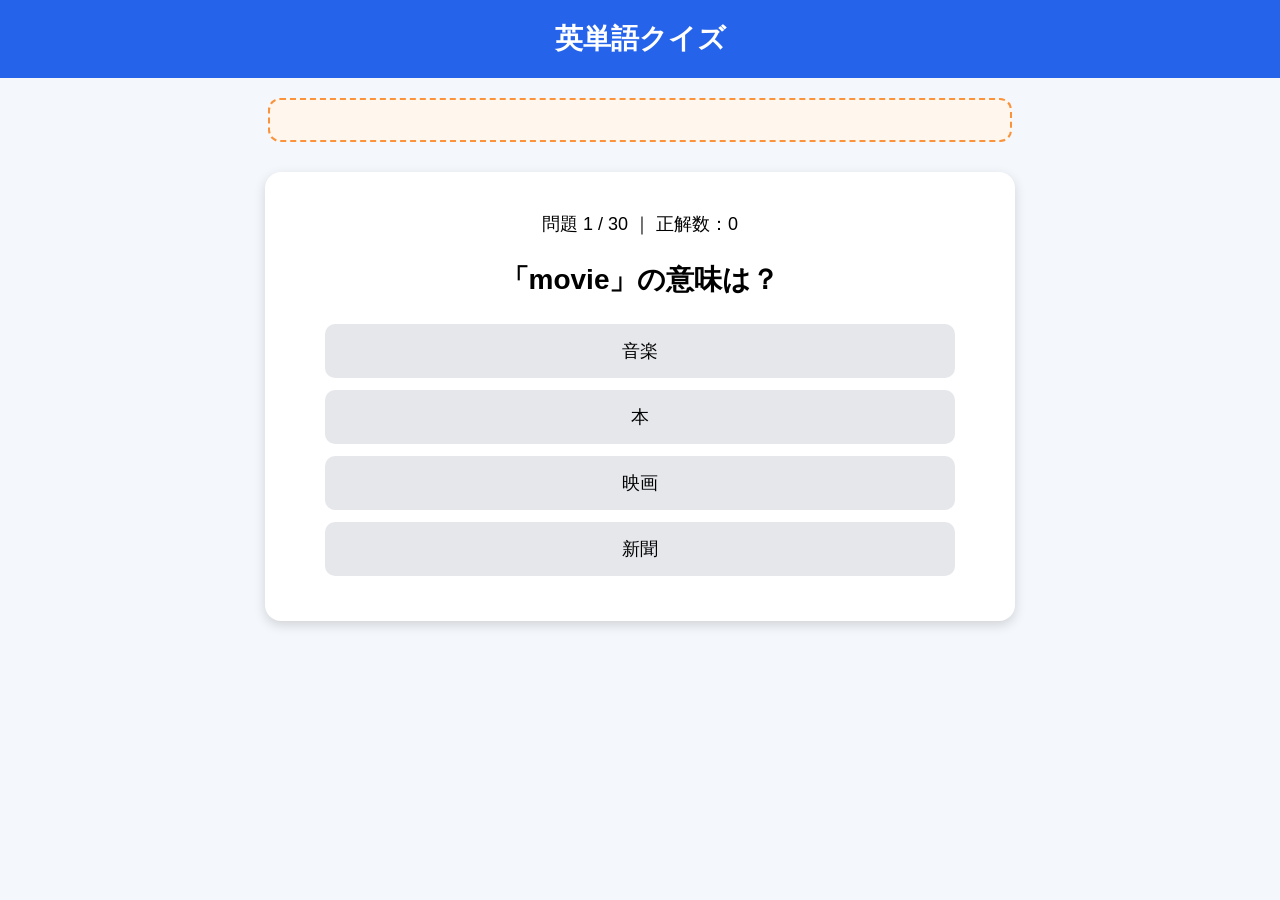
==== english-word/index.html @ 95ef81c3 "Rename index to index.html" ====
<!DOCTYPE html>
<html lang="ja">
<head>
  <meta charset="UTF-8">
  <meta name="google-site-verification" content="xxxx">
  <meta name="viewport" content="width=device-width, initial-scale=1.0">
  <title>英単語クイズ</title>

  <style>
    body {
      font-family: Arial, sans-serif;
      background: #f4f7fb;
      margin: 0;
      text-align: center;
    }

    header {
      background: #2563eb;
      color: white;
      padding: 20px;
      font-size: 28px;
      font-weight: bold;
    }

    .container {
      max-width: 700px;
      margin: 30px auto;
      background: white;
      padding: 25px;
      border-radius: 16px;
      box-shadow: 0 4px 12px rgba(0,0,0,0.15);
    }

    .question {
      font-size: 28px;
      margin: 25px 0;
      font-weight: bold;
    }

    .options button {
      display: block;
      width: 90%;
      margin: 12px auto;
      padding: 15px;
      font-size: 18px;
      border: none;
      border-radius: 10px;
      background: #e5e7eb;
      cursor: pointer;
      transition: 0.2s;
    }

    .options button:hover {
      background: #c7d2fe;
    }

    .correct {
      background: #22c55e !important;
      color: white;
    }

    .wrong {
      background: #ef4444 !important;
      color: white;
    }

    #result {
      font-size: 22px;
      margin-top: 20px;
      font-weight: bold;
    }

    #nextBtn, #restartBtn {
      margin-top: 20px;
      padding: 12px 25px;
      font-size: 18px;
      border: none;
      border-radius: 10px;
      background: #2563eb;
      color: white;
      cursor: pointer;
      display: none;
    }

    .score {
      margin-top: 15px;
      font-size: 18px;
    }

    .ad {
      max-width: 700px;
      margin: 20px auto;
      padding: 20px;
      background: #fff7ed;
      border: 2px dashed #fb923c;
      color: #9a3412;
      border-radius: 12px;
    }
  </style>
</head>

<body>

<header>英単語クイズ</header>

<div class="ad">
  <script async src="https://pagead2.googlesyndication.com/pagead/js/adsbygoogle.js?client=ca-pub-8398161859137802"
     crossorigin="anonymous"></script>
<!-- チェス -->
<ins class="adsbygoogle"
     style="display:block"
     data-ad-client="ca-pub-8398161859137802"
     data-ad-slot="5599163841"
     data-ad-format="auto"
     data-full-width-responsive="true"></ins>
<script>
     (adsbygoogle = window.adsbygoogle || []).push({});
</script>
</div>

<div class="container">
  <div class="score">
    問題 <span id="currentNum">1</span> / <span id="totalNum">30</span>
    ｜ 正解数：<span id="score">0</span>
  </div>

  <div class="question" id="question">Loading...</div>

  <div class="options" id="options"></div>

  <div id="result"></div>

  <button id="nextBtn" onclick="nextQuestion()">次の問題へ</button>
  <button id="restartBtn" onclick="restartQuiz()">もう一度やる</button>
</div>

<script>
const quizData = [
  { word: "apple", answer: "りんご", options: ["りんご", "みかん", "ぶどう", "いちご"] },
  { word: "book", answer: "本", options: ["本", "机", "椅子", "鉛筆"] },
  { word: "dog", answer: "犬", options: ["猫", "犬", "鳥", "魚"] },
  { word: "cat", answer: "猫", options: ["犬", "馬", "猫", "牛"] },
  { word: "water", answer: "水", options: ["火", "水", "風", "土"] },
  { word: "fire", answer: "火", options: ["水", "火", "空", "海"] },
  { word: "school", answer: "学校", options: ["病院", "学校", "駅", "銀行"] },
  { word: "teacher", answer: "先生", options: ["医者", "先生", "警察官", "料理人"] },
  { word: "student", answer: "生徒", options: ["先生", "生徒", "店員", "運転手"] },
  { word: "car", answer: "車", options: ["電車", "自転車", "車", "飛行機"] },

  { word: "house", answer: "家", options: ["家", "学校", "店", "公園"] },
  { word: "family", answer: "家族", options: ["友達", "家族", "先生", "客"] },
  { word: "friend", answer: "友達", options: ["敵", "友達", "家族", "先生"] },
  { word: "happy", answer: "幸せな", options: ["悲しい", "怒った", "幸せな", "眠い"] },
  { word: "sad", answer: "悲しい", options: ["楽しい", "悲しい", "強い", "速い"] },
  { word: "big", answer: "大きい", options: ["小さい", "大きい", "長い", "短い"] },
  { word: "small", answer: "小さい", options: ["大きい", "高い", "小さい", "重い"] },
  { word: "fast", answer: "速い", options: ["遅い", "速い", "低い", "暗い"] },
  { word: "slow", answer: "遅い", options: ["速い", "遅い", "明るい", "新しい"] },
  { word: "beautiful", answer: "美しい", options: ["美しい", "古い", "弱い", "簡単な"] },

  { word: "morning", answer: "朝", options: ["夜", "昼", "朝", "夕方"] },
  { word: "night", answer: "夜", options: ["朝", "昼", "夜", "午後"] },
  { word: "sun", answer: "太陽", options: ["月", "星", "太陽", "雲"] },
  { word: "moon", answer: "月", options: ["太陽", "月", "空", "雨"] },
  { word: "star", answer: "星", options: ["星", "海", "山", "川"] },
  { word: "rain", answer: "雨", options: ["雪", "風", "雨", "雲"] },
  { word: "snow", answer: "雪", options: ["雨", "雪", "雷", "霧"] },
  { word: "music", answer: "音楽", options: ["映画", "音楽", "写真", "絵"] },
  { word: "movie", answer: "映画", options: ["本", "映画", "音楽", "新聞"] },
  { word: "game", answer: "ゲーム", options: ["仕事", "勉強", "ゲーム", "料理"] },

  { word: "eat", answer: "食べる", options: ["飲む", "走る", "食べる", "見る"] },
  { word: "drink", answer: "飲む", options: ["飲む", "書く", "読む", "寝る"] },
  { word: "run", answer: "走る", options: ["歩く", "走る", "泳ぐ", "飛ぶ"] },
  { word: "walk", answer: "歩く", options: ["走る", "歩く", "座る", "立つ"] },
  { word: "sleep", answer: "眠る", options: ["起きる", "眠る", "食べる", "話す"] },
  { word: "read", answer: "読む", options: ["書く", "読む", "聞く", "話す"] },
  { word: "write", answer: "書く", options: ["読む", "書く", "見る", "聞く"] },
  { word: "speak", answer: "話す", options: ["聞く", "話す", "読む", "眠る"] },
  { word: "listen", answer: "聞く", options: ["見る", "聞く", "走る", "書く"] },
  { word: "see", answer: "見る", options: ["見る", "聞く", "話す", "歩く"] }
];

let questions = [];
let currentIndex = 0;
let score = 0;
const questionCount = 30;

function shuffle(array) {
  return array.sort(() => Math.random() - 0.5);
}

function startQuiz() {
  questions = shuffle([...quizData]).slice(0, questionCount);
  currentIndex = 0;
  score = 0;
  document.getElementById("score").textContent = score;
  document.getElementById("totalNum").textContent = questionCount;
  document.getElementById("restartBtn").style.display = "none";
  showQuestion();
}

function showQuestion() {
  const q = questions[currentIndex];
  document.getElementById("question").textContent = `「${q.word}」の意味は？`;
  document.getElementById("currentNum").textContent = currentIndex + 1;
  document.getElementById("result").textContent = "";
  document.getElementById("nextBtn").style.display = "none";

  const optionsDiv = document.getElementById("options");
  optionsDiv.innerHTML = "";

  shuffle([...q.options]).forEach(option => {
    const btn = document.createElement("button");
    btn.textContent = option;
    btn.onclick = () => checkAnswer(btn, option, q.answer);
    optionsDiv.appendChild(btn);
  });
}

function checkAnswer(button, selected, correct) {
  const buttons = document.querySelectorAll(".options button");

  buttons.forEach(btn => {
    btn.disabled = true;
    if (btn.textContent === correct) {
      btn.classList.add("correct");
    }
  });

  if (selected === correct) {
    button.classList.add("correct");
    document.getElementById("result").textContent = "正解！";
    score++;
    document.getElementById("score").textContent = score;
  } else {
    button.classList.add("wrong");
    document.getElementById("result").textContent = `不正解。正解は「${correct}」`;
  }

  if (currentIndex < questions.length - 1) {
    document.getElementById("nextBtn").style.display = "inline-block";
  } else {
    document.getElementById("restartBtn").style.display = "inline-block";
    document.getElementById("result").textContent += `　終了！あなたの点数は ${score} / ${questionCount} 点です。`;
  }
}

function nextQuestion() {
  currentIndex++;
  showQuestion();
}

function restartQuiz() {
  startQuiz();
}

startQuiz();
</script>

</body>
</html>
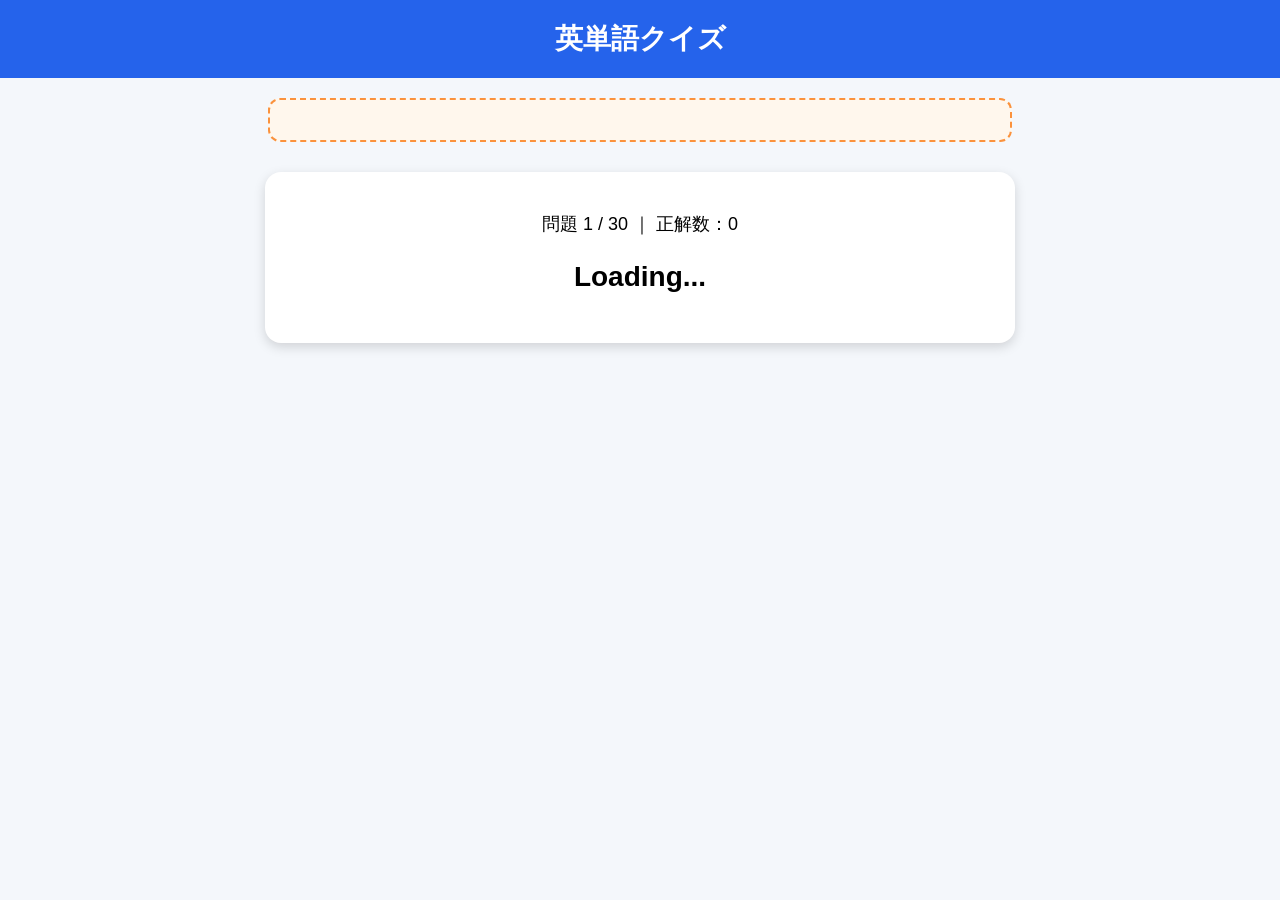
==== commit eee922ba: "Update index.html" ====
--- a/english-word/index.html
+++ b/english-word/index.html
@@ -179,6 +179,49 @@
   { word: "speak", answer: "話す", options: ["聞く", "話す", "読む", "眠る"] },
   { word: "listen", answer: "聞く", options: ["見る", "聞く", "走る", "書く"] },
   { word: "see", answer: "見る", options: ["見る", "聞く", "話す", "歩く"] }
+   { word: "apple", answer: "りんご", options: ["りんご", "みかん", "ぶどう", "いちご"] },
+  { word: "book", answer: "本", options: ["本", "机", "椅子", "鉛筆"] },
+  { word: "dog", answer: "犬", options: ["猫", "犬", "鳥", "魚"] },
+  { word: "cat", answer: "猫", options: ["犬", "馬", "猫", "牛"] },
+  { word: "water", answer: "水", options: ["火", "水", "風", "土"] },
+  { word: "fire", answer: "火", options: ["水", "火", "空", "海"] },
+  { word: "school", answer: "学校", options: ["病院", "学校", "駅", "銀行"] },
+  { word: "teacher", answer: "先生", options: ["医者", "先生", "警察官", "料理人"] },
+  { word: "student", answer: "生徒", options: ["先生", "生徒", "店員", "運転手"] },
+  { word: "car", answer: "車", options: ["電車", "自転車", "車", "飛行機"] },
+
+  { word: "house", answer: "家", options: ["家", "学校", "店", "公園"] },
+  { word: "family", answer: "家族", options: ["友達", "家族", "先生", "客"] },
+  { word: "friend", answer: "友達", options: ["敵", "友達", "家族", "先生"] },
+  { word: "happy", answer: "幸せな", options: ["悲しい", "怒った", "幸せな", "眠い"] },
+  { word: "sad", answer: "悲しい", options: ["楽しい", "悲しい", "強い", "速い"] },
+  { word: "big", answer: "大きい", options: ["小さい", "大きい", "長い", "短い"] },
+  { word: "small", answer: "小さい", options: ["大きい", "高い", "小さい", "重い"] },
+  { word: "fast", answer: "速い", options: ["遅い", "速い", "低い", "暗い"] },
+  { word: "slow", answer: "遅い", options: ["速い", "遅い", "明るい", "新しい"] },
+  { word: "beautiful", answer: "美しい", options: ["美しい", "古い", "弱い", "簡単な"] },
+
+  { word: "morning", answer: "朝", options: ["夜", "昼", "朝", "夕方"] },
+  { word: "night", answer: "夜", options: ["朝", "昼", "夜", "午後"] },
+  { word: "sun", answer: "太陽", options: ["月", "星", "太陽", "雲"] },
+  { word: "moon", answer: "月", options: ["太陽", "月", "空", "雨"] },
+  { word: "star", answer: "星", options: ["星", "海", "山", "川"] },
+  { word: "rain", answer: "雨", options: ["雪", "風", "雨", "雲"] },
+  { word: "snow", answer: "雪", options: ["雨", "雪", "雷", "霧"] },
+  { word: "music", answer: "音楽", options: ["映画", "音楽", "写真", "絵"] },
+  { word: "movie", answer: "映画", options: ["本", "映画", "音楽", "新聞"] },
+  { word: "game", answer: "ゲーム", options: ["仕事", "勉強", "ゲーム", "料理"] },
+
+  { word: "eat", answer: "食べる", options: ["飲む", "走る", "食べる", "見る"] },
+  { word: "drink", answer: "飲む", options: ["飲む", "書く", "読む", "寝る"] },
+  { word: "run", answer: "走る", options: ["歩く", "走る", "泳ぐ", "飛ぶ"] },
+  { word: "walk", answer: "歩く", options: ["走る", "歩く", "座る", "立つ"] },
+  { word: "sleep", answer: "眠る", options: ["起きる", "眠る", "食べる", "話す"] },
+  { word: "read", answer: "読む", options: ["書く", "読む", "聞く", "話す"] },
+  { word: "write", answer: "書く", options: ["読む", "書く", "見る", "聞く"] },
+  { word: "speak", answer: "話す", options: ["聞く", "話す", "読む", "眠る"] },
+  { word: "listen", answer: "聞く", options: ["見る", "聞く", "走る", "書く"] },
+  { word: "see", answer: "見る", options: ["見る", "聞く", "話す", "歩く"] }
 ];
 
 let questions = [];
